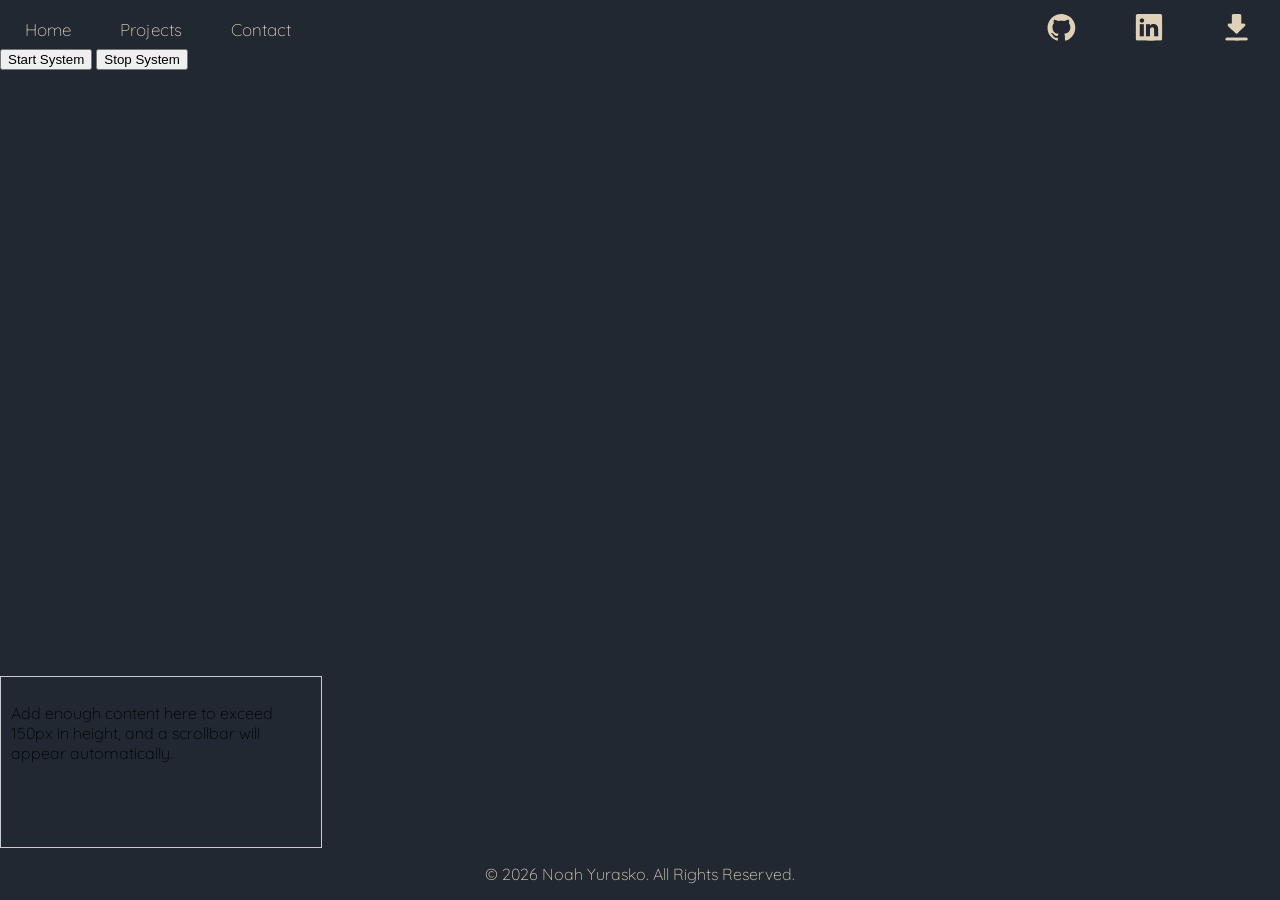
==== templates/index.html @ bcfce5b2 "fixed header image size + added footer component" ====
<!DOCTYPE html>
<html lan="en">
<head>
    <meta charset="UTF-8">
    <meta name="personal-website">
    <meta name="viewport" content="width=device-width, initial-scale=1.0">
    <link rel="stylesheet" href="/static/main.css"> 
    <script type="module" src="./components/header/header.js"></script>
    <script type="module" src="./components/footer/footer.js"></script>
    <script type="module" src="/scripts/loadtsiram.js"></script>
    <title> indoshon </title>
</head>

<app-header></app-header>
<body>

    <main> 
        <button id="StartSystem"> Start System </button>
        <button id="StopSystem"> Stop System </button>
    </main>
        <div style="width: 300px; height: 150px; overflow: auto; border: 1px solid #ccc; padding: 10px;">
            <p>Add enough content here to exceed 150px in height, and a scrollbar will appear automatically.</p>
        </div>
    <!-- <footer> 
        <p> &copy 2026 Noah Yurasko. All Rights Reserved. </p>
    </footer> -->

</body>
<app-footer></app-footer>

</html>
---- static/main.css ----
/* color ref https://colorhunt.co/palette/7f2020869b7ec9caacf6f3eb */ 
/* color ref #2 https://colorhunt.co/palette/222831393e46948979dfd0b8 */

@font-face {
  font-family: 'Quicksand';
  src: url('fonts/Quicksand/Quicksand-VariableFont_wght.woff2') format('woff2'),
  url(fonts/Quicksand/Quicksand-VariableFont_wght.ttf) format('truetype');
  font-display: swap;
}

:root {
  /* Base Colors */
  --backgound-primary: #222831;
  --background-secondary: #393E46;
  
  /* Functional Colors */
  /* --text-main: #C9CAAC; */
 --text-color-primary: #DFD0B8;
 --text-font-default: Quicksand;
}


body {
    background-color: var(--backgound-primary);
    display: flex;
    flex-direction: column;
    min-height: 100vh;
    margin: 0;
    padding: 0;
    font-family: 'Quicksand'
}

header {
    margin: 0;
    padding: 0;
}

footer {
    /* margin-top: auto; */
    /* background-color: var(--background-secondary); */
    color: var(--text-color-primary);
    /* padding: 20px; */
    text-align: center;
    
}
main {
    flex: 1
}
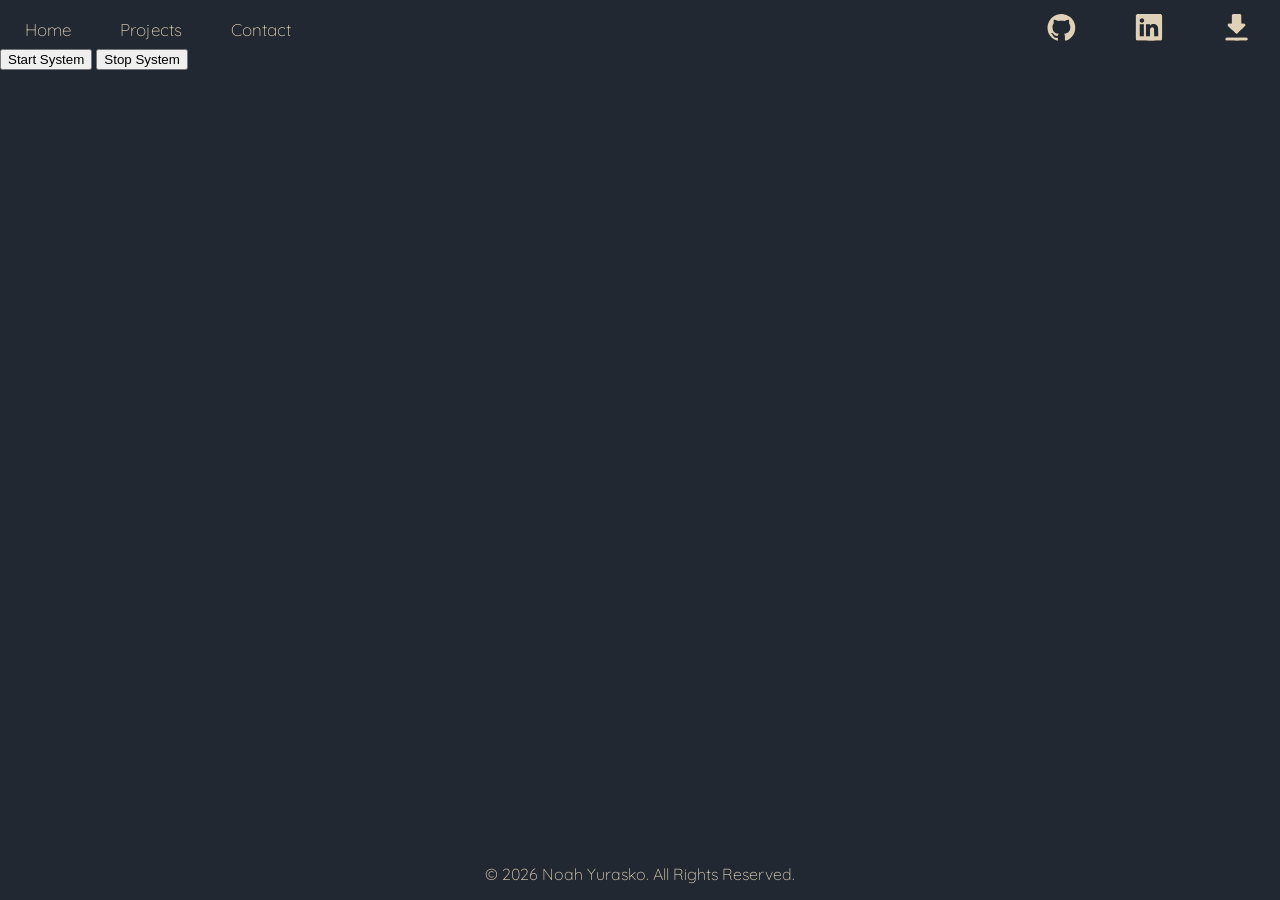
==== commit d6aeed67: "connected tsiram to frontend" ====
--- a/templates/index.html
+++ b/templates/index.html
@@ -18,9 +18,6 @@
         <button id="StartSystem"> Start System </button>
         <button id="StopSystem"> Stop System </button>
     </main>
-        <div style="width: 300px; height: 150px; overflow: auto; border: 1px solid #ccc; padding: 10px;">
-            <p>Add enough content here to exceed 150px in height, and a scrollbar will appear automatically.</p>
-        </div>
     <!-- <footer> 
         <p> &copy 2026 Noah Yurasko. All Rights Reserved. </p>
     </footer> -->
--- a/static/main.css
+++ b/static/main.css
@@ -16,9 +16,10 @@
   /* Functional Colors */
   /* --text-main: #C9CAAC; */
  --text-color-primary: #DFD0B8;
+ --text-color-secondary: #948979;
  --text-font-default: Quicksand;
+
 }
-
 
 body {
     background-color: var(--backgound-primary);
@@ -35,14 +36,6 @@
     padding: 0;
 }
 
-footer {
-    /* margin-top: auto; */
-    /* background-color: var(--background-secondary); */
-    color: var(--text-color-primary);
-    /* padding: 20px; */
-    text-align: center;
-    
-}
 main {
     flex: 1
 }
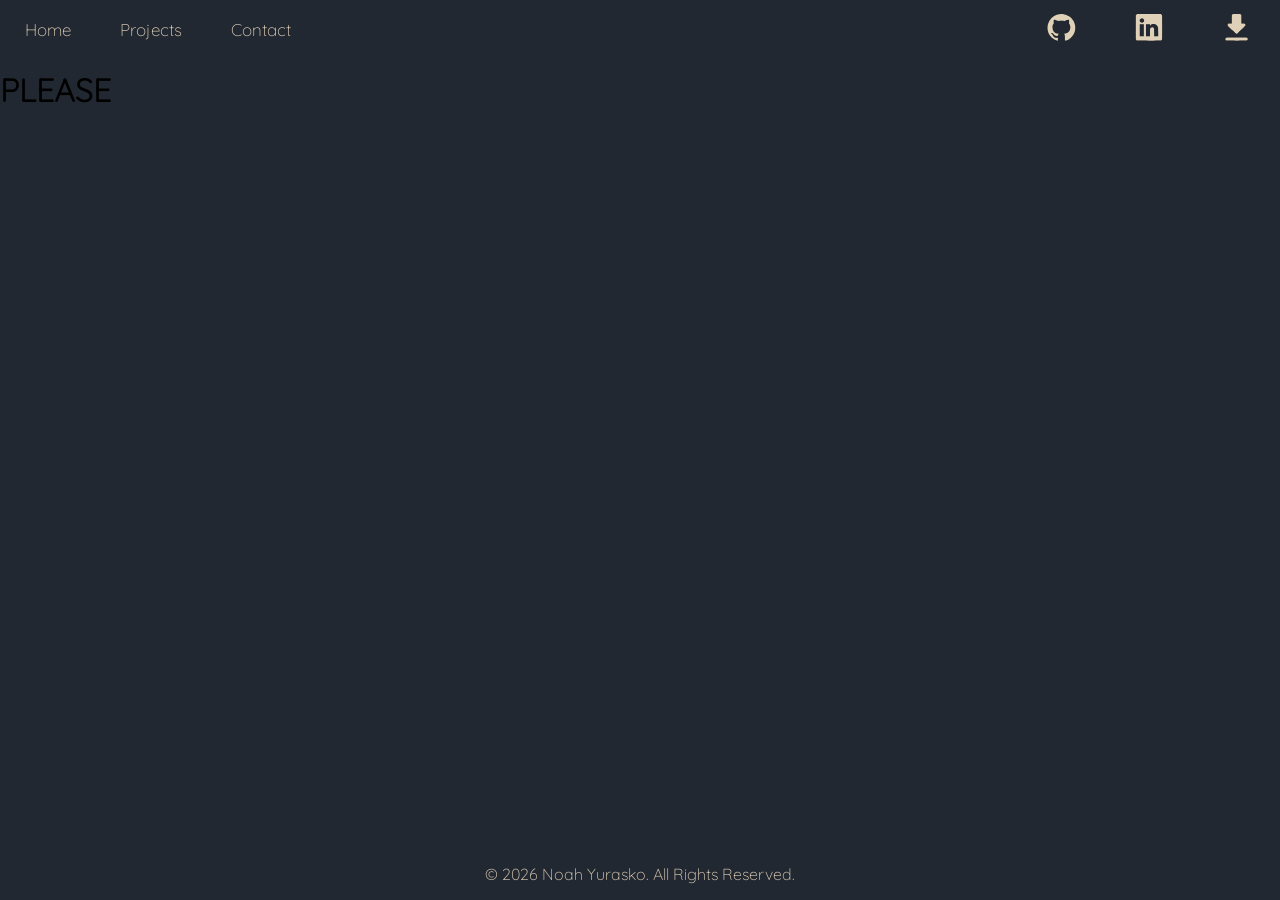
==== commit 0c4359f3: "basic workflow auto adding project cards" ====
--- a/templates/index.html
+++ b/templates/index.html
@@ -7,7 +7,7 @@
     <link rel="stylesheet" href="/static/main.css"> 
     <script type="module" src="./components/header/header.js"></script>
     <script type="module" src="./components/footer/footer.js"></script>
-    <script type="module" src="/scripts/loadtsiram.js"></script>
+    <script type="module" src="./components/projectCard/card.js"></script>
     <title> indoshon </title>
 </head>
 
@@ -15,8 +15,7 @@
 <body>
 
     <main> 
-        <button id="StartSystem"> Start System </button>
-        <button id="StopSystem"> Stop System </button>
+      <project-card title="PLEASE"></project-card>
     </main>
     <!-- <footer> 
         <p> &copy 2026 Noah Yurasko. All Rights Reserved. </p>
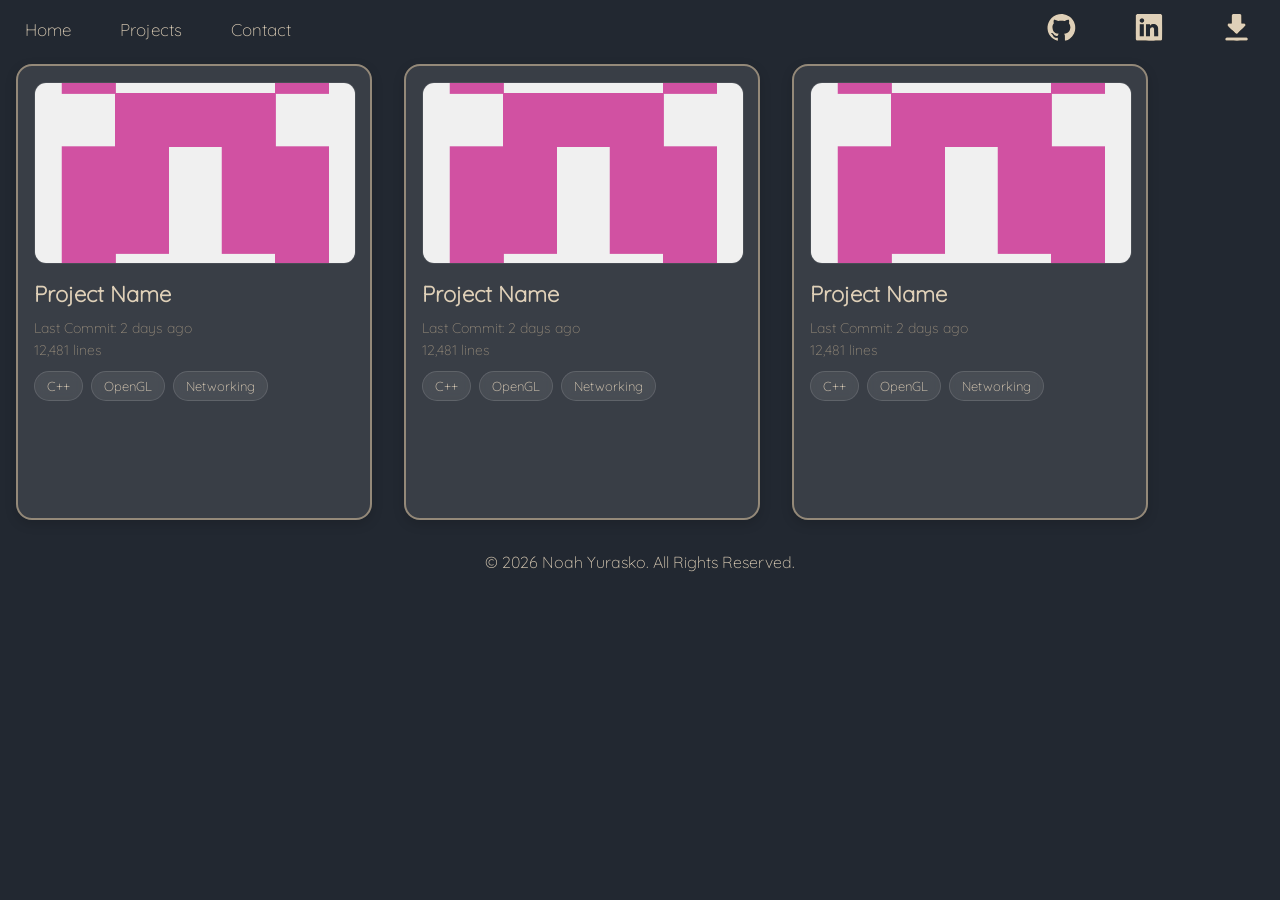
==== commit 98d81010: "work on card js + did blur effect on card select" ====
--- a/templates/index.html
+++ b/templates/index.html
@@ -5,23 +5,29 @@
     <meta name="personal-website">
     <meta name="viewport" content="width=device-width, initial-scale=1.0">
     <link rel="stylesheet" href="/static/main.css"> 
+    <script src="../scripts/main.js" defer></script>
     <script type="module" src="./components/header/header.js"></script>
     <script type="module" src="./components/footer/footer.js"></script>
     <script type="module" src="./components/projectCard/card.js"></script>
     <title> indoshon </title>
 </head>
 
-<app-header></app-header>
 <body>
-
+    <!-- fullscreen element overlay -->
+    <div id="fullover" class="fullover"> </div>
+    <app-header></app-header>
     <main> 
-      <project-card title="PLEASE"></project-card>
+        
+        <project-card title="PLEASE"></project-card>
+        <project-card title="PLEASE"></project-card>
+        <project-card title="PLEASE"></project-card>
+        
     </main>
     <!-- <footer> 
         <p> &copy 2026 Noah Yurasko. All Rights Reserved. </p>
     </footer> -->
+    <app-footer></app-footer>
 
 </body>
-<app-footer></app-footer>
 
 </html>
--- a/static/main.css
+++ b/static/main.css
@@ -23,12 +23,12 @@
 
 body {
     background-color: var(--backgound-primary);
-    display: flex;
-    flex-direction: column;
     min-height: 100vh;
     margin: 0;
     padding: 0;
-    font-family: 'Quicksand'
+    font-family: 'Quicksand';
+
+    /* justify-content: center; */
 }
 
 header {
@@ -37,6 +37,31 @@
 }
 
 main {
-    flex: 1
+    display: flex;
+    flex-direction: row;
+    align-items: center;
 }
 
+.fullover {
+    position: fixed;
+    top: 0; left: 0; z-index: 99;
+    width: 100vw;
+    height: 100vh;
+
+    background-color: rgb(255, 255, 255, 0.3);
+    backdrop-filter: blur(5px);
+
+    opacity: 0; 
+    visibility: hidden;
+    transition: opacity .5s ;
+}
+
+.fullover.show {
+    opacity: 1 !important;
+    visibility: visible !important;
+    /* background: red !important; */
+}
+
+/* .fullover.tmp {
+    background-color: red;
+} */
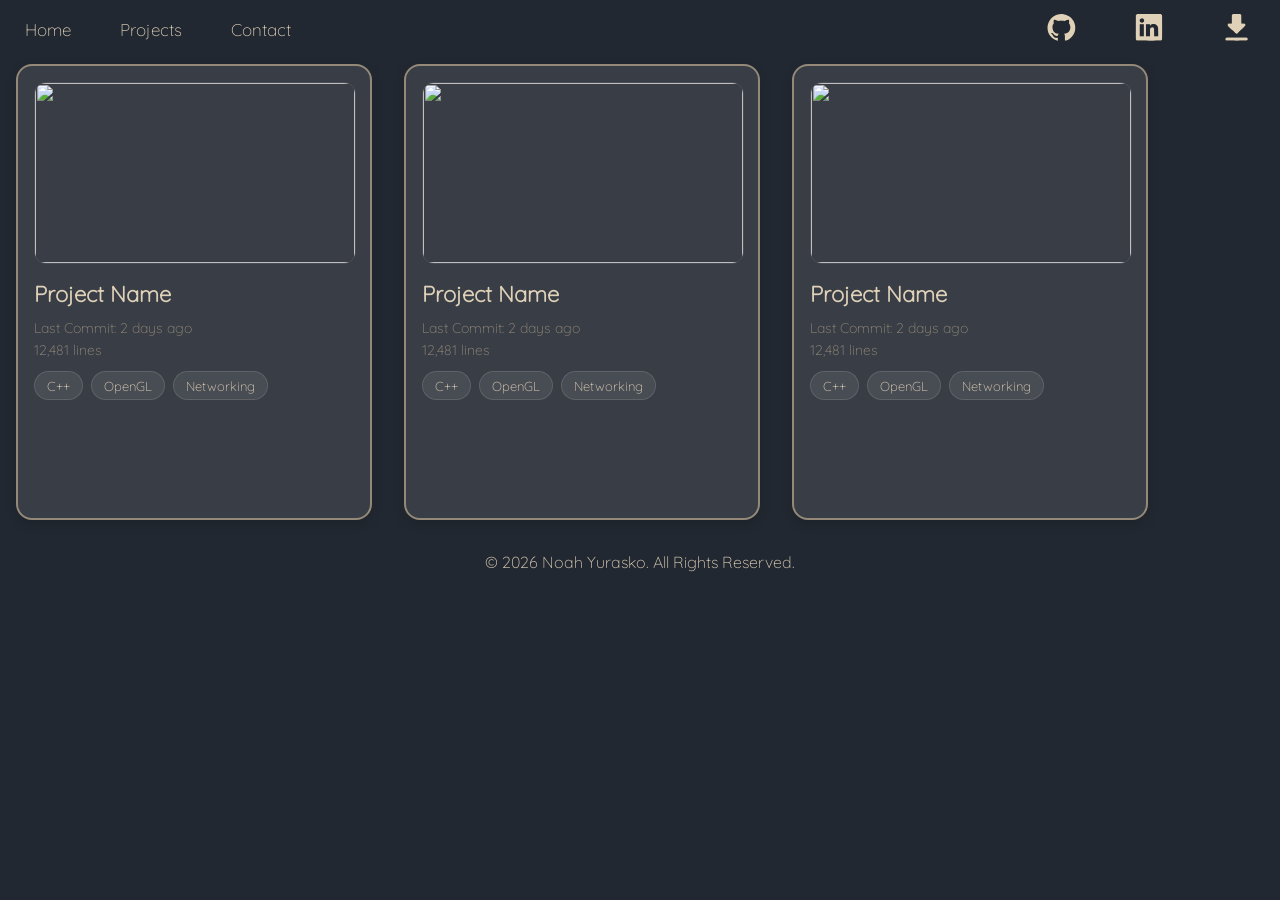
==== commit 327850fd: "finsihed card animation stack" ====
--- a/templates/index.html
+++ b/templates/index.html
@@ -9,18 +9,28 @@
     <script type="module" src="./components/header/header.js"></script>
     <script type="module" src="./components/footer/footer.js"></script>
     <script type="module" src="./components/projectCard/card.js"></script>
+    <script type="module" src="./components/projectCardExpanded/card.js"></script> 
     <title> indoshon </title>
 </head>
 
 <body>
-    <!-- fullscreen element overlay -->
+    <!-- fullscreen blurr overlay -->
     <div id="fullover" class="fullover"> </div>
+    <!-- fullscreen card overlay -->
+    <div class="card-overlay">
+        
+    </div>
     <app-header></app-header>
     <main> 
-        
+        <!-- These must be inline with their expanded versions in the card-overlay div -->
         <project-card title="PLEASE"></project-card>
         <project-card title="PLEASE"></project-card>
         <project-card title="PLEASE"></project-card>
+
+         <!-- These must be inline with their regular sized counterparts -->
+        <project-card-expanded title="PLEASE EXPAND"></project-card-expanded>
+        <project-card-expanded title="PLEASE EXPAND"></project-card-expanded>
+        <project-card-expanded title="PLEASE EXPAND"></project-card-expanded>
         
     </main>
     <!-- <footer> 
--- a/static/main.css
+++ b/static/main.css
@@ -37,7 +37,7 @@
 }
 
 main {
-    display: flex;
+    display: inline-flex;
     flex-direction: row;
     align-items: center;
 }
@@ -53,15 +53,15 @@
 
     opacity: 0; 
     visibility: hidden;
-    transition: opacity .5s ;
+
+    transition:
+        opacity 0.5s ease,
+        visibility 0s linear 0.5s; /
+        /* Even visibility cannont be interpolated, its state can still be delayed */
 }
 
 .fullover.show {
-    opacity: 1 !important;
-    visibility: visible !important;
-    /* background: red !important; */
-}
-
-/* .fullover.tmp {
-    background-color: red;
-} */
+    opacity: 1;
+    visibility: visible;
+    transition: opacity .5s ease;
+}
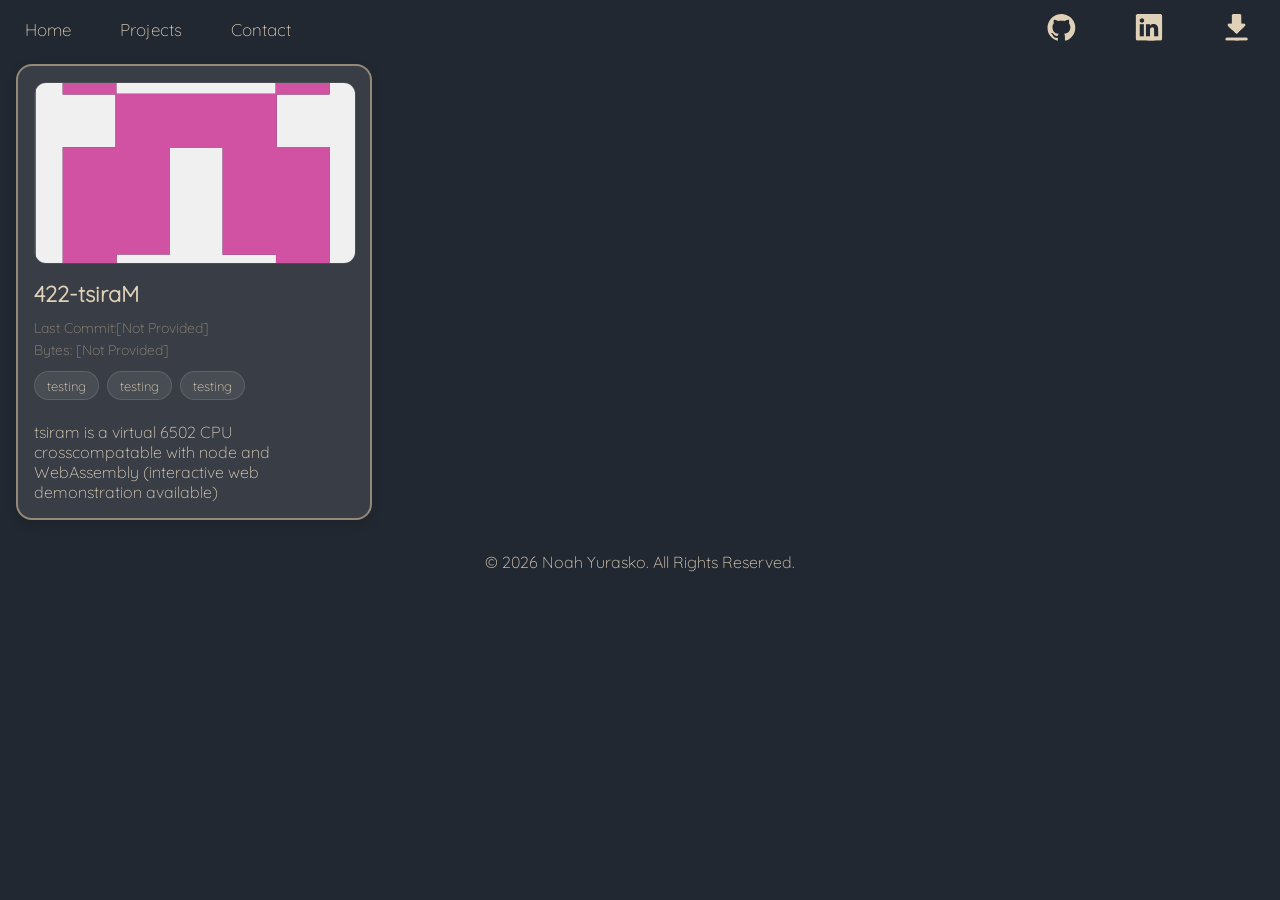
==== commit ad337dd2: "made final preparations for card autogeneration" ====
--- a/templates/index.html
+++ b/templates/index.html
@@ -10,6 +10,7 @@
     <script type="module" src="./components/footer/footer.js"></script>
     <script type="module" src="./components/projectCard/card.js"></script>
     <script type="module" src="./components/projectCardExpanded/card.js"></script> 
+    <script type="module" src = "./components/tag/tag.js"></script>
     <title> indoshon </title>
 </head>
 
@@ -23,15 +24,20 @@
     <app-header></app-header>
     <main> 
         <!-- These must be inline with their expanded versions in the card-overlay div -->
-        <project-card title="PLEASE"></project-card>
-        <project-card title="PLEASE"></project-card>
-        <project-card title="PLEASE"></project-card>
+        <project-card 
+            title="422-tsiraM"
+            summary="tsiram is a virtual 6502 CPU crosscompatable with node and WebAssembly (interactive web demonstration available)"
+            lastCommit = "[Not Provided]"
+            tags = "testing, testing, testing"
+        ></project-card>
+
 
          <!-- These must be inline with their regular sized counterparts -->
-        <project-card-expanded title="PLEASE EXPAND"></project-card-expanded>
-        <project-card-expanded title="PLEASE EXPAND"></project-card-expanded>
-        <project-card-expanded title="PLEASE EXPAND"></project-card-expanded>
-        
+        <project-card-expanded 
+        title="PLEASE EXPAND"
+        tags = "testing, testing, testing"
+        ></project-card-expanded>
+
     </main>
     <!-- <footer> 
         <p> &copy 2026 Noah Yurasko. All Rights Reserved. </p>
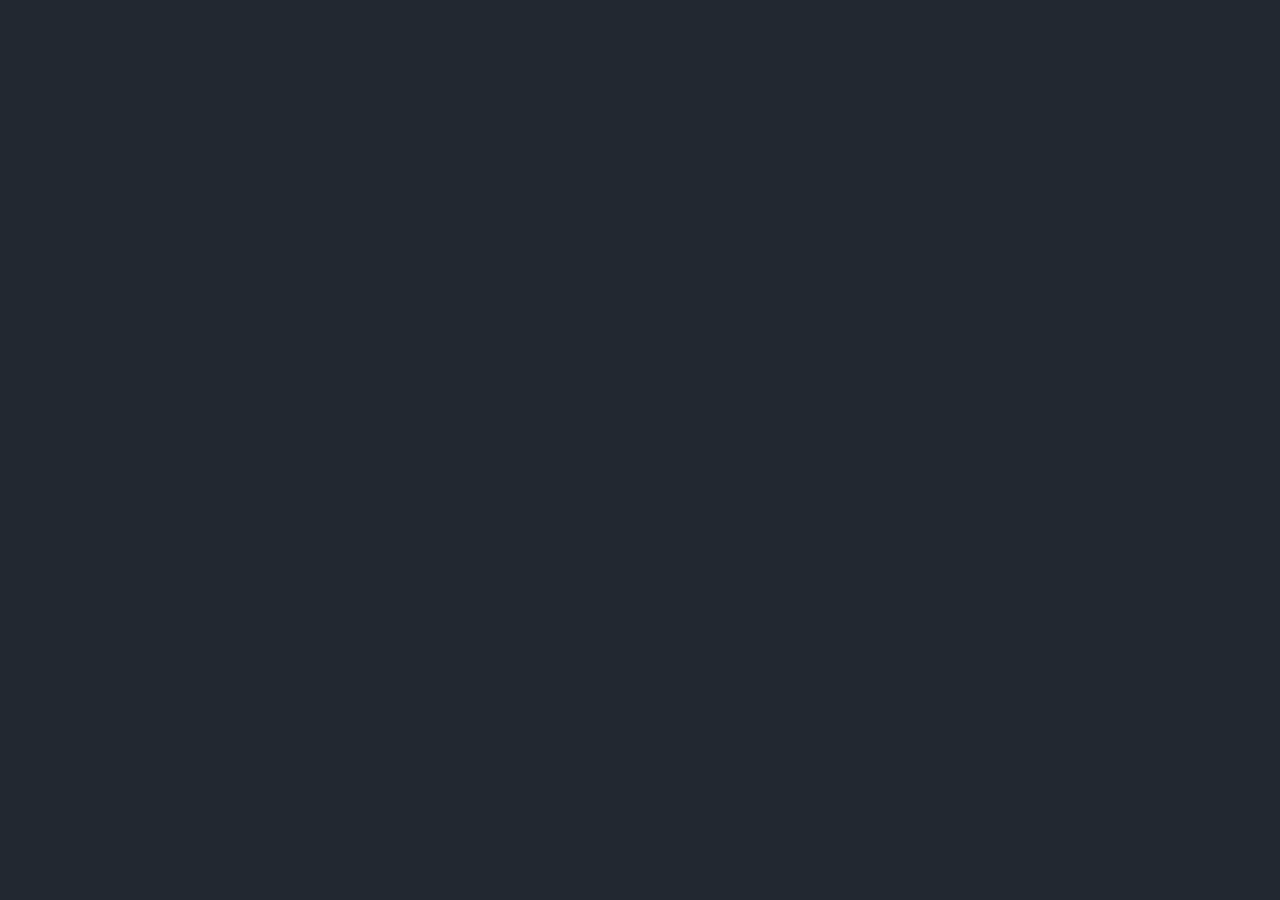
==== commit 7166c2ee: "refacted to complile static index.html before hosting" ====
--- a/templates/index.html
+++ b/templates/index.html
@@ -6,10 +6,12 @@
     <meta name="viewport" content="width=device-width, initial-scale=1.0">
     <link rel="stylesheet" href="/static/main.css"> 
     <script src="../scripts/main.js" defer></script>
-    <script type="module" src="./components/header/header.js"></script>
-    <script type="module" src="./components/footer/footer.js"></script>
-    <script type="module" src="./components/projectCard/card.js"></script>
-    <script type="module" src="./components/projectCardExpanded/card.js"></script> 
+    <script type="module" src="./templates/components/header/header.css"></script>
+    <script type="module" src="./tempaltes/components/footer/footer.css"></script>
+    <script type="module" src="./templates/components/projectCard/card.css"></script>
+    <script type="module" src="./templates/components/projectCardExpanded/card.css"></script> 
+    <script type="module" src="./templates/components/projectGenerator/projectgen.js"></script> 
+
     <script type="module" src = "./components/tag/tag.js"></script>
     <title> indoshon </title>
 </head>
@@ -18,32 +20,27 @@
     <!-- fullscreen blurr overlay -->
     <div id="fullover" class="fullover"> </div>
     <!-- fullscreen card overlay -->
-    <div class="card-overlay">
-        
-    </div>
+
     <app-header></app-header>
     <main> 
         <!-- These must be inline with their expanded versions in the card-overlay div -->
-        <project-card 
-            title="422-tsiraM"
-            summary="tsiram is a virtual 6502 CPU crosscompatable with node and WebAssembly (interactive web demonstration available)"
-            lastCommit = "[Not Provided]"
-            tags = "testing, testing, testing"
-        ></project-card>
-
-
-         <!-- These must be inline with their regular sized counterparts -->
-        <project-card-expanded 
-        title="PLEASE EXPAND"
-        tags = "testing, testing, testing"
-        ></project-card-expanded>
 
     </main>
-    <!-- <footer> 
-        <p> &copy 2026 Noah Yurasko. All Rights Reserved. </p>
-    </footer> -->
     <app-footer></app-footer>
 
 </body>
 
-</html>+</html>
+
+ <!-- <project-card 
+    title="422-tsiraM"
+    summary="tsiram is a virtual 6502 CPU crosscompatable with node and WebAssembly (interactive web demonstration available)"
+    lastCommit = "[Not Provided]"
+    tags = "testing, testing, testing"
+></project-card>
+
+
+<project-card-expanded 
+    title="PLEASE EXPAND"
+    tags = "testing, testing, testing"
+></project-card-expanded> -->
